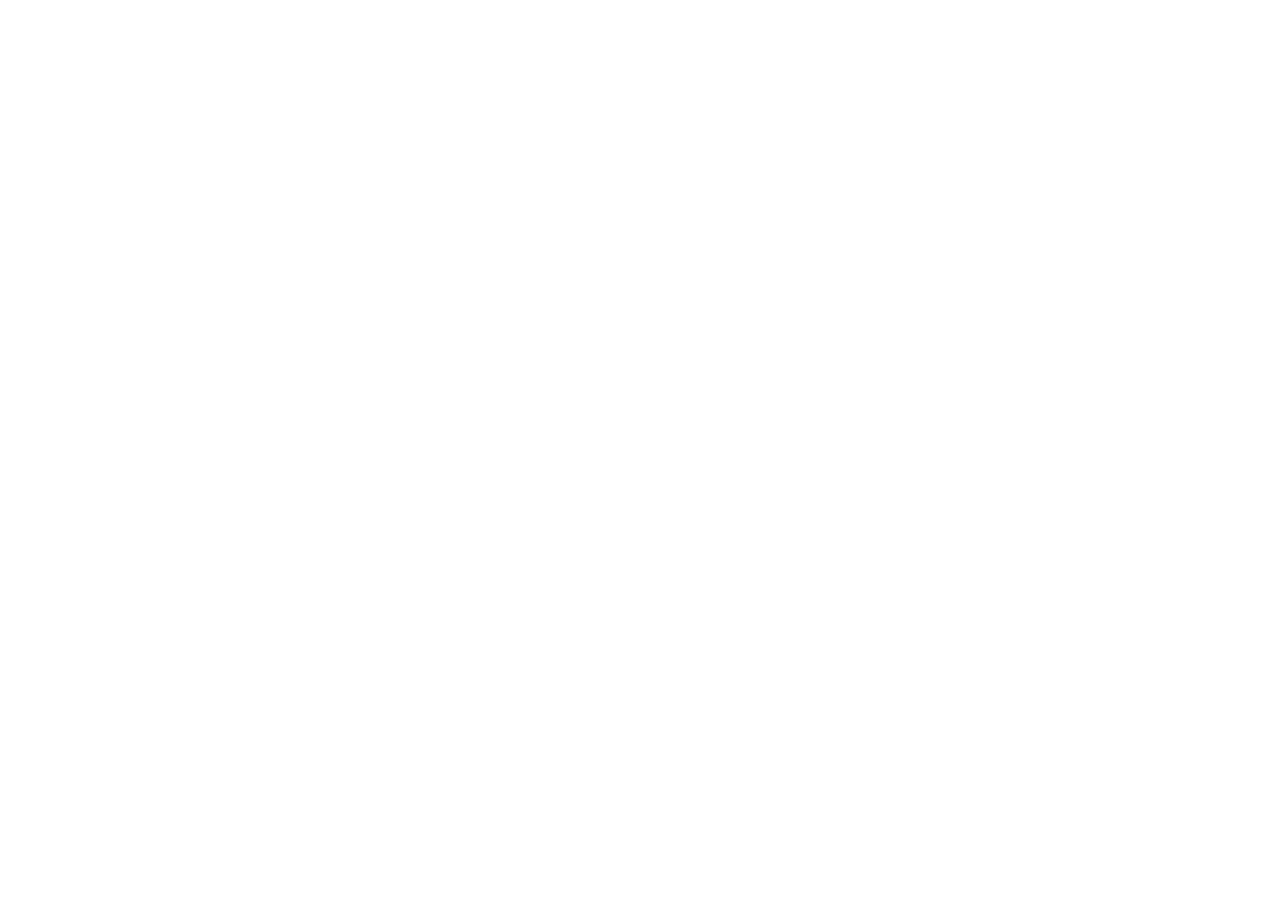
==== html/aboutme.html @ cae51468 "modified files, add index body, add css" ====
<!DOCTYPE html>
<html lang="en">
<head>
    <meta charset="UTF-8">
    <meta name="viewport" content="width=device-width, initial-scale=1.0">
    <link rel="stylesheet" href="style.css">
    <title>Document</title>
</head>
<body>
    
</body>
</html>
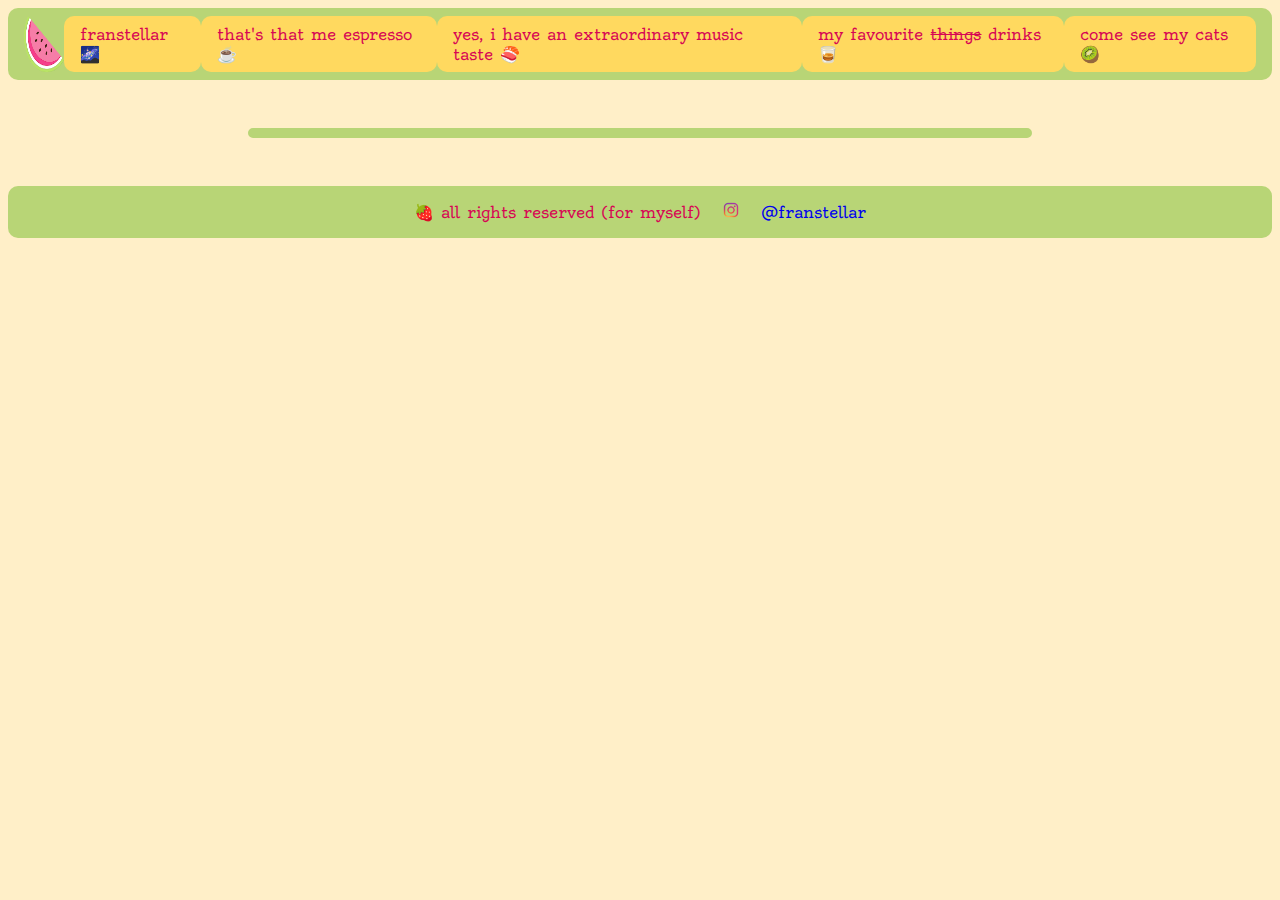
==== commit 67b89b1b: "add html content" ====
--- a/html/aboutme.html
+++ b/html/aboutme.html
@@ -3,10 +3,34 @@
 <head>
     <meta charset="UTF-8">
     <meta name="viewport" content="width=device-width, initial-scale=1.0">
-    <link rel="stylesheet" href="style.css">
-    <title>Document</title>
+    <link rel="stylesheet" href="../css/style.css">
+    <title>franstellar &#127817 - that's that me espresso &#9749</title>
 </head>
-<body>
-    
+
+<body class="body">
+    <header class="header">
+        <nav class="header_nav">
+                <img src="../assets/images/watermelon.png" width="40" alt="watermelon" title="just cute">
+                <a href="index.html">franstellar &#127756</a>
+                <a href="aboutme.html">that's that me espresso &#9749</a>
+                <a href="musictaste.html">yes, i have an extraordinary music taste &#127843</a>
+                <a href="favdrinks.html">my favourite <s>things</s> drinks &#129347</a>
+                <a href="comeseemycats.html">come see my cats &#129373</a>
+        </nav>
+    </header>
+<main>   
+</main>
+<footer class="footer">
+    <div class="footer-text">
+        <p>&#127827 all rights reserved (for myself)</p>
+    </div>
+    <div class="footer-img">
+        <img src="../assets/images/instagramlogo.png" width="20" height="20">
+    </div> 
+    <div class="footer-link">
+        <a href="https://www.instagram.com/franstellar/">@franstellar</a>
+    </div>
+</footer>
+
 </body>
 </html>--- a/css/style.css
+++ b/css/style.css
@@ -0,0 +1,174 @@
+@import url('https://fonts.googleapis.com/css2?family=Delius&family=Oldenburg&family=Playwrite+GB+S:ital,wght@0,100..400;1,100..400&display=swap');
+/*
+font-family: "Delius", cursive;
+font-weight: 400;
+font-style: normal;
+
+font-family: "Oldenburg", serif;
+font-weight: 400;
+font-style: normal;
+
+font-family: "Playwrite GB S", cursive;
+font-optical-sizing: auto;
+font-weight: <weight>;
+font-style: normal;
+
+*/
+
+:root {
+    --backgroundcolor: #FFEFC8;
+    --textcolor: #D70654;
+    --primarycolor: #FFD95F;
+    --secondarycolor: #B8D576 ;
+    --terciarycolor: #F72C5B;
+    --contrastcolor:#FF748B;
+    --activelinkcolor: #E4F1AC;
+
+    --primaryfont:
+    --secondaryfont: 
+    --terciaryfont:
+}
+
+.body {
+    background-color: var(--backgroundcolor);
+}
+
+.header {
+    background-color: var(--secondarycolor);
+    border-radius: 10px;
+}
+
+.header_nav > a {
+    color: var(--textcolor);
+    background-color: var(--primarycolor);
+    border-radius: 10px;
+    text-decoration: none;
+    padding: 0.5em 1em;
+}
+
+a:hover {
+    background-color: var(--contrastcolor);
+}
+
+a:active {
+    background-color: var(--activelinkcolor);
+}
+
+.header_nav {
+    padding: 0.5em;
+    margin: 0.5em;
+    font-family: "Oldenburg", serif;
+    color: var(--textcolor);
+    font-weight: 250px;
+    font-style: normal;
+    text-decoration: none;
+    display: flex;
+    flex-direction: row;
+    justify-content: space-evenly;
+}
+
+main {
+    margin: 3em 15em 3em 15em;
+    background-color: var(--secondarycolor);
+    border: 5px solid;
+    border-radius: 10px;
+    border-color: var(--secondarycolor);
+    display: flex;
+    flex-direction: column;
+    justify-content: center;
+    align-items: center;
+}
+
+.section {
+    padding: 0.5em;
+    margin: 0.5em;
+    font-family: "Delius", cursive;
+    font-weight: 200px;
+    font-style: normal;
+}
+
+.section-h1 {
+    padding: 0.5em;
+    margin: 0.5em;
+    background-color: var(--activelinkcolor);
+    border-radius: 10px;
+    font-family: "Playwrite GB S", cursive;
+    color: var(--textcolor);
+    font-size: 2.5em;
+    font-optical-sizing: auto;
+    font-weight: 300px;
+    font-style: normal;
+    display: flex;
+    flex-direction: row;
+    justify-content: center;
+}
+
+.section-h2 {
+    padding: 0.5em;
+    margin: 0.5em;
+    background-color: var(--activelinkcolor);
+    border-radius: 10px;
+    font-family: "Oldenburg", serif;
+    color: var(--textcolor);
+    font-optical-sizing: auto;
+    font-weight: 150px;
+    font-style: normal;
+    display: flex;
+    flex-direction: row;
+    justify-content: center;
+}
+
+.section-p {
+    margin: 1.5em;
+    padding: 1.5em;
+    font-size: 1.15em;
+    display: flex;
+    flex-direction: row;
+    justify-content: center;
+}
+
+.img-me {
+    padding: 2em;
+    margin: 2em;
+    background-color: var(--contrastcolor);
+    border: 2px solid;
+    border-color: var(--terciarycolor);
+    border-radius: 10px;
+    display: flex;
+    flex-direction: row;
+    justify-content: center;
+    align-content: center;
+}
+
+.img.dino {
+    position: absolute;
+    top: 200px;
+    left: 50px;
+}
+
+footer {
+    font-family: "Oldenburg", serif;
+    font-weight: 300px;
+    font-style: normal;
+    color: var(--textcolor);
+    background-color: var(--secondarycolor);
+    border-radius: 10px;
+    text-decoration: none;
+    display: flex;
+    flex-direction: row;
+    justify-content: center;
+    align-content: space-between;
+    align-items: center;
+    gap: 20px;
+}
+
+.footer-link > a {
+    text-decoration: none;
+}
+
+.footer-link > a:hover {
+    padding: 0.2em;
+    background-color: var(--contrastcolor);
+    border-radius: 10px;
+}
+
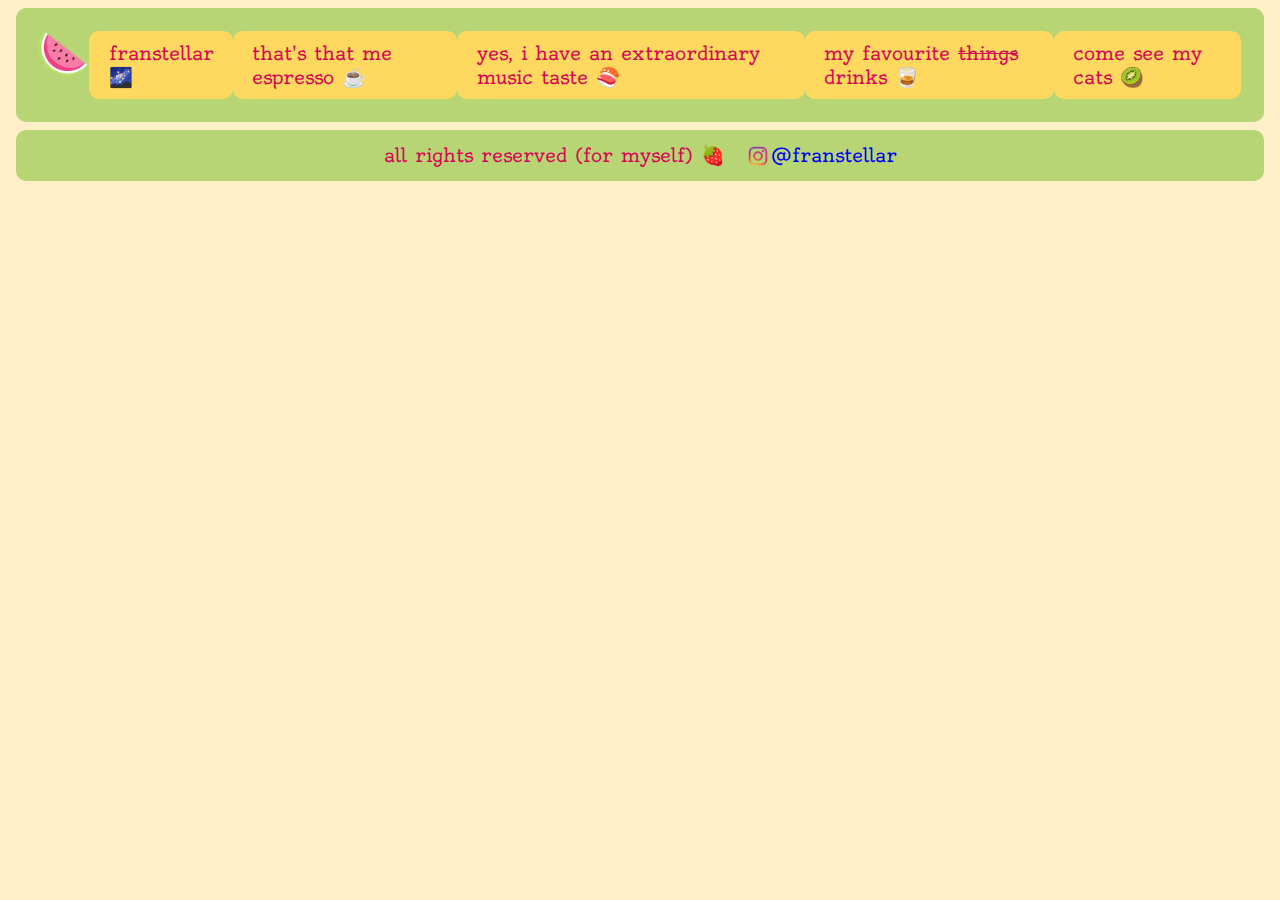
==== commit 78b30195: "modified html css boostrap" ====
--- a/html/aboutme.html
+++ b/html/aboutme.html
@@ -1,5 +1,6 @@
 <!DOCTYPE html>
 <html lang="en">
+
 <head>
     <meta charset="UTF-8">
     <meta name="viewport" content="width=device-width, initial-scale=1.0">
@@ -10,27 +11,31 @@
 <body class="body">
     <header class="header">
         <nav class="header_nav">
-                <img src="../assets/images/watermelon.png" width="40" alt="watermelon" title="just cute">
-                <a href="index.html">franstellar &#127756</a>
-                <a href="aboutme.html">that's that me espresso &#9749</a>
-                <a href="musictaste.html">yes, i have an extraordinary music taste &#127843</a>
-                <a href="favdrinks.html">my favourite <s>things</s> drinks &#129347</a>
-                <a href="comeseemycats.html">come see my cats &#129373</a>
+            <img src="../assets/images/watermelon.png" width="50" height="45 alt=" watermelon" title="just cute">
+            <a href="index.html">franstellar &#127756</a>
+            <a href="aboutme.html">that's that me espresso &#9749</a>
+            <a href="musictaste.html">yes, i have an extraordinary music taste &#127843</a>
+            <a href="favdrinks.html">my favourite <s>things</s> drinks &#129347</a>
+            <a href="comeseemycats.html">come see my cats &#129373</a>
         </nav>
     </header>
-<main>   
-</main>
-<footer class="footer">
-    <div class="footer-text">
-        <p>&#127827 all rights reserved (for myself)</p>
-    </div>
-    <div class="footer-img">
-        <img src="../assets/images/instagramlogo.png" width="20" height="20">
-    </div> 
-    <div class="footer-link">
-        <a href="https://www.instagram.com/franstellar/">@franstellar</a>
-    </div>
-</footer>
+    <main>
+    </main>
+    <footer class="footer">
+        <div class="footer-text">
+            <p style="margin-top: 0; margin-bottom: 0; font-size: 1.2rem">all rights reserved (for myself) &#127827</p>
+        </div>
+        <section class="footer-section">
+            <div class="footer-section-img">
+                <img src="../assets/images/instagramlogo.png" width="26">
+            </div>
+            <div class="footer-section-link">
+                <a href="https://www.instagram.com/franstellar/">@franstellar</a>
+            </div>
+        </section>
+    </footer>
+    </footer>
 
 </body>
+
 </html>--- a/css/style.css
+++ b/css/style.css
@@ -19,14 +19,14 @@
     --backgroundcolor: #FFEFC8;
     --textcolor: #D70654;
     --primarycolor: #FFD95F;
-    --secondarycolor: #B8D576 ;
+    --secondarycolor: #B8D576;
     --terciarycolor: #F72C5B;
-    --contrastcolor:#FF748B;
+    --contrastcolor: #FF748B;
     --activelinkcolor: #E4F1AC;
 
-    --primaryfont:
-    --secondaryfont: 
-    --terciaryfont:
+    --primaryfont: "Playwrite GB S", cursive;
+    --secondaryfont: "Delius", cursive;
+    --terciaryfont: "Oldenburg", serif;
 }
 
 .body {
@@ -36,9 +36,11 @@
 .header {
     background-color: var(--secondarycolor);
     border-radius: 10px;
+    margin: 0.5em;
+    padding: 0.5em;
 }
 
-.header_nav > a {
+.header_nav>a {
     color: var(--textcolor);
     background-color: var(--primarycolor);
     border-radius: 10px;
@@ -55,11 +57,12 @@
 }
 
 .header_nav {
-    padding: 0.5em;
+    padding: 0.3em;
     margin: 0.5em;
-    font-family: "Oldenburg", serif;
+    font-family: var(--terciaryfont);
     color: var(--textcolor);
     font-weight: 250px;
+    font-size: 1.2em;
     font-style: normal;
     text-decoration: none;
     display: flex;
@@ -67,12 +70,9 @@
     justify-content: space-evenly;
 }
 
-main {
-    margin: 3em 15em 3em 15em;
+.main {
+    margin: 4rem 12rem 4rem 12rem;
     background-color: var(--secondarycolor);
-    border: 5px solid;
-    border-radius: 10px;
-    border-color: var(--secondarycolor);
     display: flex;
     flex-direction: column;
     justify-content: center;
@@ -82,17 +82,19 @@
 .section {
     padding: 0.5em;
     margin: 0.5em;
-    font-family: "Delius", cursive;
-    font-weight: 200px;
-    font-style: normal;
+}
+
+.section-text {
+    padding: 0.5em;
+    margin: 0.5em;
 }
 
 .section-h1 {
-    padding: 0.5em;
-    margin: 0.5em;
+    padding: 0.3em;
+    margin: 0;
     background-color: var(--activelinkcolor);
-    border-radius: 10px;
-    font-family: "Playwrite GB S", cursive;
+    border-radius: 10px 10px 0px 0px;
+    font-family: var(--terciaryfont);
     color: var(--textcolor);
     font-size: 2.5em;
     font-optical-sizing: auto;
@@ -105,10 +107,10 @@
 
 .section-h2 {
     padding: 0.5em;
-    margin: 0.5em;
+    margin: 0;
     background-color: var(--activelinkcolor);
-    border-radius: 10px;
-    font-family: "Oldenburg", serif;
+    border-radius: 0px 0px 10px 10px;
+    font-family: var(--terciaryfont);
     color: var(--textcolor);
     font-optical-sizing: auto;
     font-weight: 150px;
@@ -119,25 +121,25 @@
 }
 
 .section-p {
-    margin: 1.5em;
-    padding: 1.5em;
+    margin: 0.8em;
+    padding: 0.5em;
+    font-family: var(--terciaryfont);
     font-size: 1.15em;
+    background-color: var(--activelinkcolor);
+    border-radius: 10px;
     display: flex;
     flex-direction: row;
     justify-content: center;
 }
 
 .img-me {
-    padding: 2em;
-    margin: 2em;
+    padding: 1.3em;
+    margin: 1.3em;
     background-color: var(--contrastcolor);
-    border: 2px solid;
-    border-color: var(--terciarycolor);
     border-radius: 10px;
     display: flex;
     flex-direction: row;
     justify-content: center;
-    align-content: center;
 }
 
 .img.dino {
@@ -146,29 +148,43 @@
     left: 50px;
 }
 
-footer {
-    font-family: "Oldenburg", serif;
+.footer {
+    font-family: var(--terciaryfont);
     font-weight: 300px;
     font-style: normal;
     color: var(--textcolor);
+    margin: 0.5rem;
+    padding: 0.8rem;
     background-color: var(--secondarycolor);
     border-radius: 10px;
     text-decoration: none;
     display: flex;
     flex-direction: row;
     justify-content: center;
-    align-content: space-between;
-    align-items: center;
     gap: 20px;
 }
 
-.footer-link > a {
+.footer-section {
+    display: flex;
+    flex-direction: row;
+    justify-content: flex-start;
+    align-content: flex-start;
+}
+
+.footer-section-img {
+    display: flex;
+    flex-direction: row;
+    justify-content: flex-start;
+    align-content: flex-start;
+}
+
+.footer-section-link>a {
+    font-size: 1.2rem;
     text-decoration: none;
 }
 
-.footer-link > a:hover {
+.footer-section-link>a:hover {
     padding: 0.2em;
     background-color: var(--contrastcolor);
     border-radius: 10px;
-}
-
+}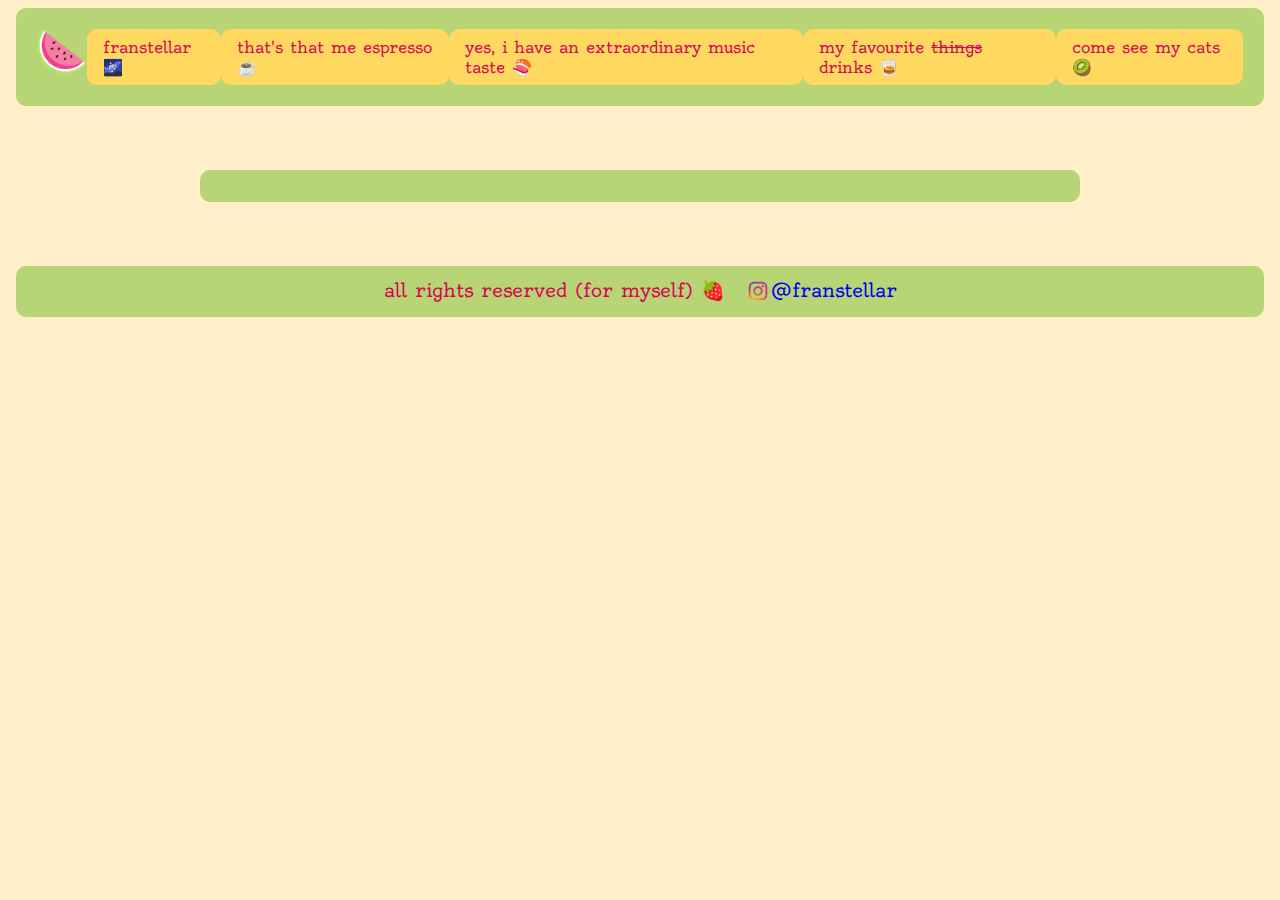
==== commit bc1aa8ad: "add content html css" ====
--- a/html/aboutme.html
+++ b/html/aboutme.html
@@ -5,7 +5,8 @@
     <meta charset="UTF-8">
     <meta name="viewport" content="width=device-width, initial-scale=1.0">
     <link rel="stylesheet" href="../css/style.css">
-    <title>franstellar &#127817 - that's that me espresso &#9749</title>
+    <link rel="shortcut icon" href="../assets/images/watermelon.png" type="image/x-icon">
+    <title>franstellar - that's that me espresso &#9749</title>
 </head>
 
 <body class="body">
@@ -19,7 +20,10 @@
             <a href="comeseemycats.html">come see my cats &#129373</a>
         </nav>
     </header>
-    <main>
+    <main class="main">
+        <section class="section">
+
+        </section>
     </main>
     <footer class="footer">
         <div class="footer-text">
--- a/css/style.css
+++ b/css/style.css
@@ -36,8 +36,8 @@
 .header {
     background-color: var(--secondarycolor);
     border-radius: 10px;
-    margin: 0.5em;
-    padding: 0.5em;
+    margin: 0.5rem;
+    padding: 0.5rem;
 }
 
 .header_nav>a {
@@ -46,6 +46,11 @@
     border-radius: 10px;
     text-decoration: none;
     padding: 0.5em 1em;
+    align-content: center;
+}
+
+a {
+    text-decoration: none;
 }
 
 a:hover {
@@ -57,22 +62,24 @@
 }
 
 .header_nav {
-    padding: 0.3em;
-    margin: 0.5em;
+    padding: 0.3rem;
+    margin: 0.5rem;
     font-family: var(--terciaryfont);
     color: var(--textcolor);
     font-weight: 250px;
-    font-size: 1.2em;
+    font-size: 1rem;
     font-style: normal;
     text-decoration: none;
     display: flex;
     flex-direction: row;
     justify-content: space-evenly;
+    align-content: center;
 }
 
 .main {
     margin: 4rem 12rem 4rem 12rem;
     background-color: var(--secondarycolor);
+    border-radius: 10px;
     display: flex;
     flex-direction: column;
     justify-content: center;
@@ -187,4 +194,62 @@
     padding: 0.2em;
     background-color: var(--contrastcolor);
     border-radius: 10px;
+}
+
+.section-h1-musictaste {
+    padding: 0.5rem;
+    margin: 0.5rem;
+    background-color: var(--activelinkcolor);
+    border-radius: 10px;
+    font-family: var(--terciaryfont);
+    color: var(--textcolor);
+    font-size: 1rem;
+    font-optical-sizing: auto;
+    font-style: normal;
+    display: flex;
+    flex-direction: row;
+    justify-content: center;
+}
+
+.section-img-link-spotify {
+    margin: 1rem;
+    padding: 1rem;
+    background-color: var(--activelinkcolor);
+    border-radius: 10px;
+    display: flex;
+    flex-direction: row;
+    justify-content: center;
+    align-content: center;
+    gap: 20px;
+}
+
+.section-link-spotify {
+    padding: 0.2rem 2.2rem 0.2rem 2.2rem;
+    background-color: var(--primarycolor);
+    border-radius: 10px;
+    font-family: 'Trebuchet MS', 'Lucida Sans Unicode', 'Lucida Grande', 'Lucida Sans', Arial, sans-serif;
+    font-size: 1.5rem;
+    display: flex;
+    flex-direction: column;
+    justify-content: center;
+    align-content: center;
+}
+
+.section-link-spotify:hover {
+    background-color: var(--contrastcolor);
+}
+
+.section-link-spotify:active {
+    background-color: var(--activelinkcolor);
+}
+
+.main-musictaste {
+    background-color: var(--backgroundcolor);
+    margin: 4rem 12rem 29.85rem 12rem;
+    background-color: var(--secondarycolor);
+    border-radius: 10px;
+    display: flex;
+    flex-direction: column;
+    justify-content: center;
+    align-items: center;
 }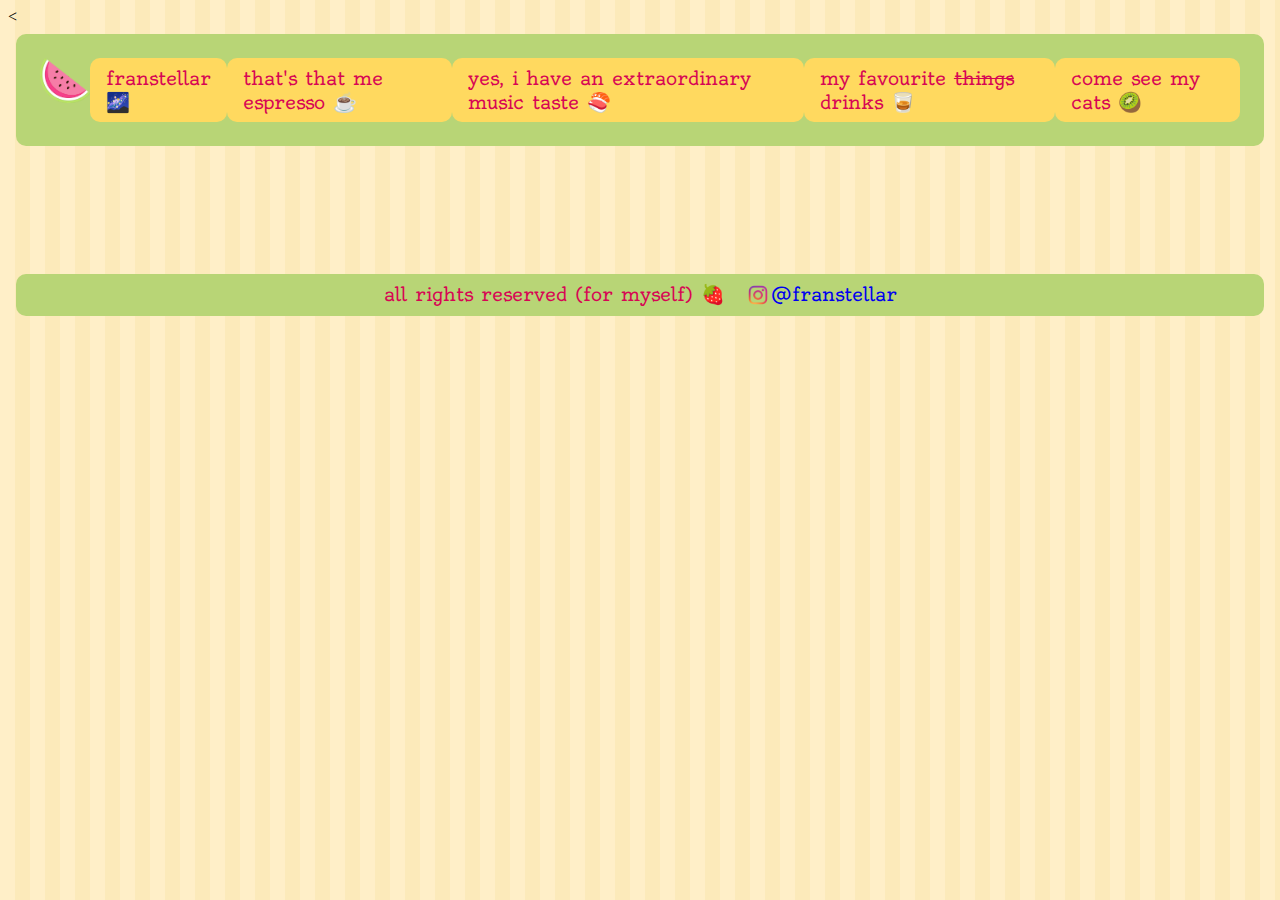
==== commit 8de9092e: "checkpoint" ====
--- a/html/aboutme.html
+++ b/html/aboutme.html
@@ -9,10 +9,10 @@
     <title>franstellar - that's that me espresso &#9749</title>
 </head>
 
-<body class="body">
-    <header class="header">
+<<body>
+    <header>
         <nav class="header_nav">
-            <img src="../assets/images/watermelon.png" width="50" height="45 alt=" watermelon" title="just cute">
+            <img src="../assets/images/watermelon.png" width="50" height="45" alt="watermelon" title="cute">
             <a href="index.html">franstellar &#127756</a>
             <a href="aboutme.html">that's that me espresso &#9749</a>
             <a href="musictaste.html">yes, i have an extraordinary music taste &#127843</a>
@@ -20,26 +20,24 @@
             <a href="comeseemycats.html">come see my cats &#129373</a>
         </nav>
     </header>
-    <main class="main">
+
+    <main>
         <section class="section">
 
         </section>
     </main>
-    <footer class="footer">
-        <div class="footer-text">
-            <p style="margin-top: 0; margin-bottom: 0; font-size: 1.2rem">all rights reserved (for myself) &#127827</p>
-        </div>
+    <footer>
+        <p class="footer-text">all rights reserved (for myself) &#127827</p>
         <section class="footer-section">
-            <div class="footer-section-img">
-                <img src="../assets/images/instagramlogo.png" width="26">
-            </div>
+            <img src="../assets/images/instagramlogo.png" width="26">
             <div class="footer-section-link">
                 <a href="https://www.instagram.com/franstellar/">@franstellar</a>
             </div>
         </section>
     </footer>
     </footer>
+    </footer>
 
-</body>
+    </body>
 
 </html>--- a/css/style.css
+++ b/css/style.css
@@ -17,6 +17,7 @@
 
 :root {
     --backgroundcolor: #FFEFC8;
+    --backgroundcolor2: #fceaba;
     --textcolor: #D70654;
     --primarycolor: #FFD95F;
     --secondarycolor: #B8D576;
@@ -29,23 +30,37 @@
     --terciaryfont: "Oldenburg", serif;
 }
 
-.body {
-    background-color: var(--backgroundcolor);
-}
-
-.header {
+body {
+    background: repeating-linear-gradient(90deg, var(--backgroundcolor), var(--backgroundcolor) 15px, var(--backgroundcolor2) 15px, var(--backgroundcolor2) 30px);
+}
+
+header {
     background-color: var(--secondarycolor);
     border-radius: 10px;
     margin: 0.5rem;
     padding: 0.5rem;
 }
 
+.header_nav {
+    padding: 0.5rem;
+    margin: 0.5rem;
+    font-family: var(--terciaryfont);
+    color: var(--textcolor);
+    font-size: 1.2rem;
+    font-style: normal;
+    text-decoration: none;
+    display: flex;
+    flex-direction: row;
+    justify-content: space-evenly;
+    align-content: center;
+}
+
 .header_nav>a {
     color: var(--textcolor);
     background-color: var(--primarycolor);
     border-radius: 10px;
     text-decoration: none;
-    padding: 0.5em 1em;
+    padding: 0.5rem 1rem;
     align-content: center;
 }
 
@@ -61,22 +76,7 @@
     background-color: var(--activelinkcolor);
 }
 
-.header_nav {
-    padding: 0.3rem;
-    margin: 0.5rem;
-    font-family: var(--terciaryfont);
-    color: var(--textcolor);
-    font-weight: 250px;
-    font-size: 1rem;
-    font-style: normal;
-    text-decoration: none;
-    display: flex;
-    flex-direction: row;
-    justify-content: space-evenly;
-    align-content: center;
-}
-
-.main {
+main {
     margin: 4rem 12rem 4rem 12rem;
     background-color: var(--secondarycolor);
     border-radius: 10px;
@@ -86,24 +86,19 @@
     align-items: center;
 }
 
-.section {
-    padding: 0.5em;
-    margin: 0.5em;
-}
-
-.section-text {
-    padding: 0.5em;
-    margin: 0.5em;
-}
-
-.section-h1 {
-    padding: 0.3em;
+section {
+    padding: 0;
     margin: 0;
-    background-color: var(--activelinkcolor);
+}
+
+.section_h1 {
+    background-color: var(--activelinkcolor);
+    color: var(--textcolor);
+    font-family: var(--terciaryfont);
+    font-size: 2.5em;
+    margin: 1.3rem 0 0 0;
+    padding: 0.5rem;
     border-radius: 10px 10px 0px 0px;
-    font-family: var(--terciaryfont);
-    color: var(--textcolor);
-    font-size: 2.5em;
     font-optical-sizing: auto;
     font-weight: 300px;
     font-style: normal;
@@ -112,9 +107,9 @@
     justify-content: center;
 }
 
-.section-h2 {
+.section_h2 {
+    margin: 0;
     padding: 0.5em;
-    margin: 0;
     background-color: var(--activelinkcolor);
     border-radius: 0px 0px 10px 10px;
     font-family: var(--terciaryfont);
@@ -127,7 +122,7 @@
     justify-content: center;
 }
 
-.section-p {
+.section_p {
     margin: 0.8em;
     padding: 0.5em;
     font-family: var(--terciaryfont);
@@ -139,32 +134,27 @@
     justify-content: center;
 }
 
-.img-me {
+.section_img {
     padding: 1.3em;
     margin: 1.3em;
     background-color: var(--contrastcolor);
-    border-radius: 10px;
-    display: flex;
-    flex-direction: row;
-    justify-content: center;
-}
-
-.img.dino {
-    position: absolute;
-    top: 200px;
-    left: 50px;
-}
-
-.footer {
+    border: 5px solid;
+    border-color: var(--primarycolor);
+    border-radius: 10px;
+    display: flex;
+    flex-direction: row;
+    justify-content: center;
+}
+
+footer {
     font-family: var(--terciaryfont);
     font-weight: 300px;
     font-style: normal;
     color: var(--textcolor);
     margin: 0.5rem;
-    padding: 0.8rem;
-    background-color: var(--secondarycolor);
-    border-radius: 10px;
-    text-decoration: none;
+    padding: 0.5rem;
+    background-color: var(--secondarycolor);
+    border-radius: 10px;
     display: flex;
     flex-direction: row;
     justify-content: center;
@@ -178,11 +168,10 @@
     align-content: flex-start;
 }
 
-.footer-section-img {
-    display: flex;
-    flex-direction: row;
-    justify-content: flex-start;
-    align-content: flex-start;
+.footer-text {
+    margin-top: 0;
+    margin-bottom: 0;
+    font-size: 1.2rem;
 }
 
 .footer-section-link>a {
@@ -196,23 +185,37 @@
     border-radius: 10px;
 }
 
-.section-h1-musictaste {
-    padding: 0.5rem;
-    margin: 0.5rem;
-    background-color: var(--activelinkcolor);
-    border-radius: 10px;
-    font-family: var(--terciaryfont);
-    color: var(--textcolor);
-    font-size: 1rem;
-    font-optical-sizing: auto;
-    font-style: normal;
+#main {
+    background-color: var(--backgroundcolor);
+    margin: 4rem 12rem 9.8rem 12rem;
+    background-color: var(--secondarycolor);
+    border-radius: 10px;
+    display: flex;
+    flex-direction: column;
+    justify-content: center;
+    align-items: center;
+}
+
+#section {
+    padding: 1.3rem;
+}
+
+#section_h1 {
+    background-color: var(--activelinkcolor);
+    color: var(--textcolor);
+    font-family: var(--terciaryfont);
+    font-style: normal;
+    font-size: 1.8rem;
+    margin: 0 1.3rem 1.3rem 1.3rem;
+    padding: 1rem;
+    border-radius: 10px;
     display: flex;
     flex-direction: row;
     justify-content: center;
 }
 
 .section-img-link-spotify {
-    margin: 1rem;
+    margin: 0 0 1.3rem 0;
     padding: 1rem;
     background-color: var(--activelinkcolor);
     border-radius: 10px;
@@ -227,7 +230,7 @@
     padding: 0.2rem 2.2rem 0.2rem 2.2rem;
     background-color: var(--primarycolor);
     border-radius: 10px;
-    font-family: 'Trebuchet MS', 'Lucida Sans Unicode', 'Lucida Grande', 'Lucida Sans', Arial, sans-serif;
+    font-family: var(--terciaryfont);
     font-size: 1.5rem;
     display: flex;
     flex-direction: column;
@@ -241,15 +244,4 @@
 
 .section-link-spotify:active {
     background-color: var(--activelinkcolor);
-}
-
-.main-musictaste {
-    background-color: var(--backgroundcolor);
-    margin: 4rem 12rem 29.85rem 12rem;
-    background-color: var(--secondarycolor);
-    border-radius: 10px;
-    display: flex;
-    flex-direction: column;
-    justify-content: center;
-    align-items: center;
 }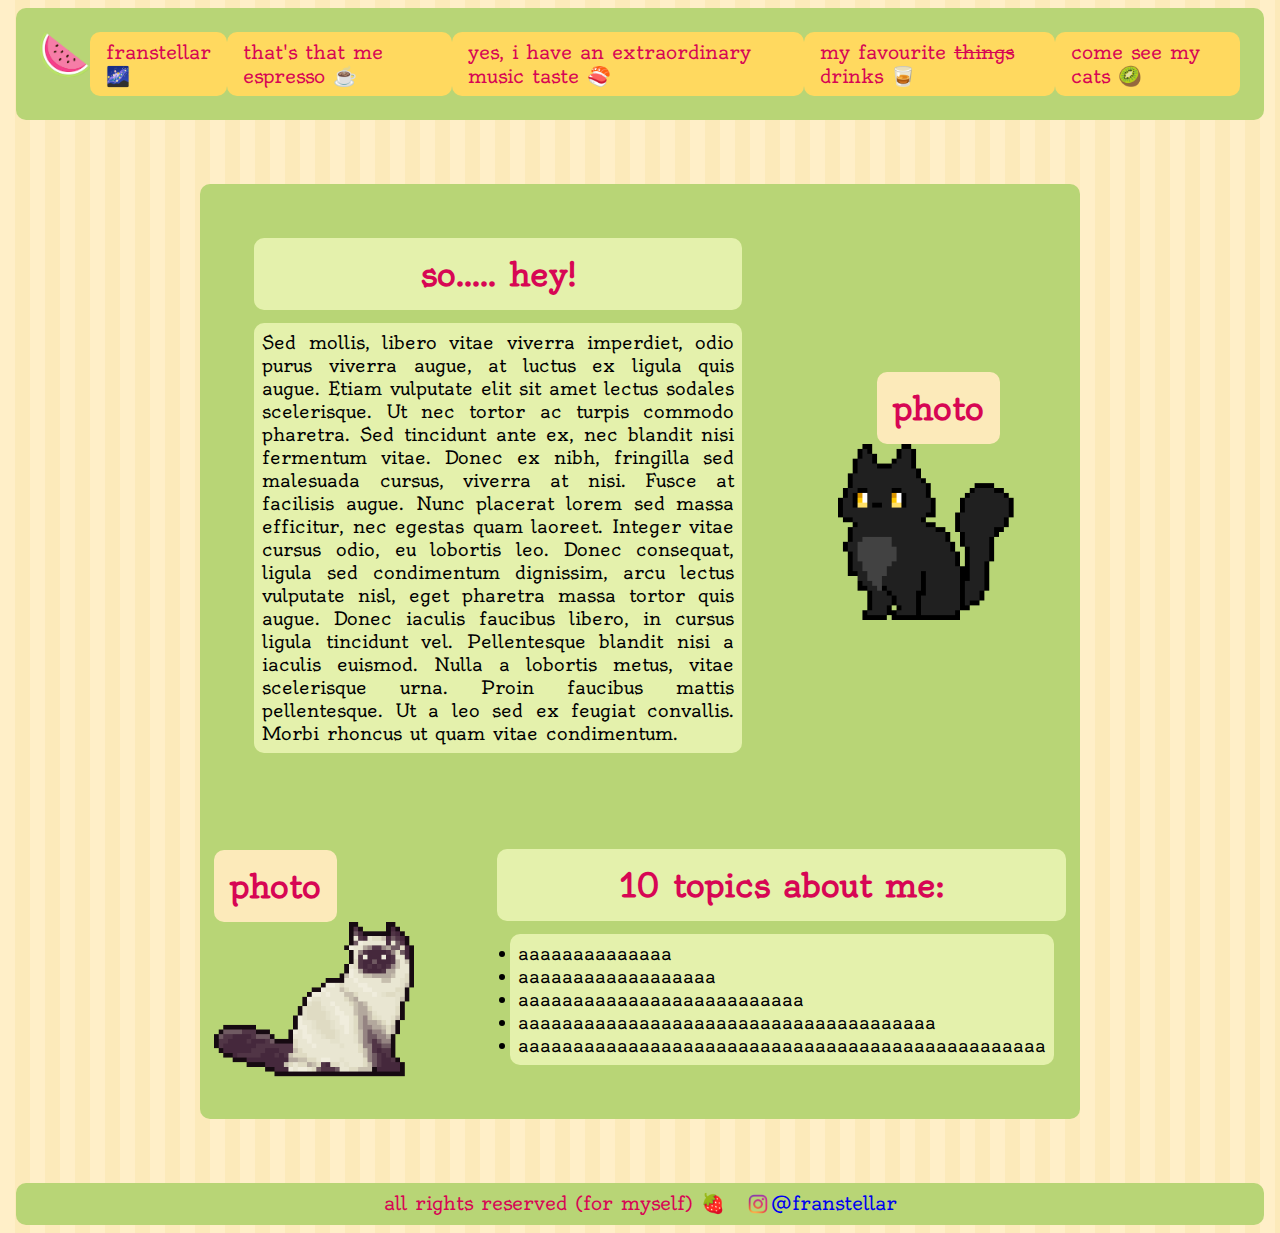
==== commit 62bf6a2a: "add content" ====
--- a/html/aboutme.html
+++ b/html/aboutme.html
@@ -9,7 +9,7 @@
     <title>franstellar - that's that me espresso &#9749</title>
 </head>
 
-<<body>
+<body>
     <header>
         <nav class="header_nav">
             <img src="../assets/images/watermelon.png" width="50" height="45" alt="watermelon" title="cute">
@@ -21,9 +21,42 @@
         </nav>
     </header>
 
-    <main>
-        <section class="section">
-
+    <main class="main_2">
+        <section class="section_2">
+            <article>
+                <h1 class="section_2_h1">so..... hey!</h1>
+                <p class="section_2_p">Sed mollis, libero vitae viverra imperdiet, odio purus viverra augue, at luctus
+                    ex
+                    ligula quis augue.
+                    Etiam vulputate elit sit amet lectus sodales scelerisque. Ut nec tortor ac turpis commodo pharetra.
+                    Sed tincidunt ante ex, nec blandit nisi fermentum vitae. Donec ex nibh, fringilla sed malesuada
+                    cursus, viverra at nisi. Fusce at facilisis augue. Nunc placerat lorem sed massa efficitur, nec
+                    egestas quam laoreet. Integer vitae cursus odio, eu lobortis leo. Donec consequat, ligula sed
+                    condimentum dignissim, arcu lectus vulputate nisl, eget pharetra massa tortor quis augue. Donec
+                    iaculis faucibus libero, in cursus ligula tincidunt vel. Pellentesque blandit nisi a iaculis
+                    euismod. Nulla a lobortis metus, vitae scelerisque urna. Proin faucibus mattis pellentesque. Ut a
+                    leo sed ex feugiat convallis. Morbi rhoncus ut quam vitae condimentum.</p>
+            </article>
+            <aside class="aside_2">
+                <h2 class="aside_2_h2">photo</h2>
+                <img src="../assets/gifs/blackcat.gif" width="200">
+            </aside>
+        </section>
+        <section class="section_3">
+            <aside class="aside_3">
+                <h2 class="aside_3_h2">photo</h2>
+                <img src="../assets/gifs/cat.gif" width="200">
+            </aside>
+            <article>
+                <h1 class="section_3_h1">10 topics about me:</h1>
+                <ul id="topics">
+                    <li>aaaaaaaaaaaaaa</li>
+                    <li>aaaaaaaaaaaaaaaaaa</li>
+                    <li>aaaaaaaaaaaaaaaaaaaaaaaaaa</li>
+                    <li>aaaaaaaaaaaaaaaaaaaaaaaaaaaaaaaaaaaaaa</li>
+                    <li>aaaaaaaaaaaaaaaaaaaaaaaaaaaaaaaaaaaaaaaaaaaaaaaa</li>
+                </ul>
+            </article>
         </section>
     </main>
     <footer>
@@ -38,6 +71,6 @@
     </footer>
     </footer>
 
-    </body>
+</body>
 
 </html>--- a/css/style.css
+++ b/css/style.css
@@ -185,6 +185,141 @@
     border-radius: 10px;
 }
 
+.main_2 {
+    display: flex;
+    flex-direction: column;
+    justify-content: center;
+    align-content: center;
+}
+
+article {
+    padding: 1.3rem;
+    margin: 1.3rem;
+}
+
+.section_2 {
+    display: flex;
+    flex-direction: row;
+    justify-content: flex-start;
+    align-content: flex-start;
+}
+
+.section_2_h1 {
+    margin: 0.8rem;
+    padding: 0.5em;
+    background-color: var(--activelinkcolor);
+    font-family: var(--terciaryfont);
+    color: var(--textcolor);
+    font-size: 2rem;
+    font-weight: 150px;
+    font-style: normal;
+    border-radius: 10px;
+    display: flex;
+    flex-direction: row;
+    justify-content: center;
+    align-items: center;
+}
+
+.section_2_p {
+    margin: 0.8rem;
+    padding: 0.5rem;
+    font-family: var(--terciaryfont);
+    font-size: 1.15em;
+    text-align: justify;
+    background-color: var(--activelinkcolor);
+    border-radius: 10px;
+    display: flex;
+    flex-direction: row;
+    justify-content: center;
+    align-items: center;
+}
+
+.aside_2 {
+    margin: 1.3em;
+    padding: 1.3em;
+    display: flex;
+    flex-direction: column;
+    justify-content: center;
+    align-content: flex-end;
+    align-items: center;
+}
+
+.aside_2_h2 {
+    margin: 0;
+    padding: 0.5em;
+    background-color: var(--backgroundcolor2);
+    font-family: var(--terciaryfont);
+    color: var(--textcolor);
+    font-size: 2rem;
+    font-weight: 400px;
+    font-style: normal;
+    border-radius: 10px;
+    display: flex;
+    flex-direction: row;
+    justify-content: center;
+}
+
+.section_3 {
+    display: flex;
+    flex-direction: row;
+    justify-content: flex-start;
+    align-items: center;
+}
+
+.section_3_h1 {
+    margin: 0;
+    padding: 0.5em;
+    background-color: var(--activelinkcolor);
+    font-family: var(--terciaryfont);
+    color: var(--textcolor);
+    font-size: 2rem;
+    font-weight: 400px;
+    font-style: normal;
+    border-radius: 10px;
+    display: flex;
+    flex-direction: row;
+    justify-content: center;
+    align-items: center;
+}
+
+#topics {
+    margin: 0.8rem;
+    padding: 0.5rem;
+    font-family: var(--terciaryfont);
+    font-size: 1.15rem;
+    background-color: var(--activelinkcolor);
+    border-radius: 10px;
+    display: flex;
+    flex-direction: column;
+    justify-content: center;
+    align-items: flex-start;
+}
+
+.aside_3 {
+    margin: 1.3em;
+    padding: 1.3em;
+    display: flex;
+    flex-direction: column;
+    justify-content: flex-start;
+    align-items: flex-start;
+}
+
+.aside_3_h2 {
+    margin: 0;
+    padding: 0.5em;
+    background-color: var(--backgroundcolor2);
+    font-family: var(--terciaryfont);
+    color: var(--textcolor);
+    font-size: 2rem;
+    font-weight: 400px;
+    font-style: normal;
+    border-radius: 10px;
+    display: flex;
+    flex-direction: row;
+    justify-content: center;
+    align-items: center;
+}
+
 #main {
     background-color: var(--backgroundcolor);
     margin: 4rem 12rem 9.8rem 12rem;
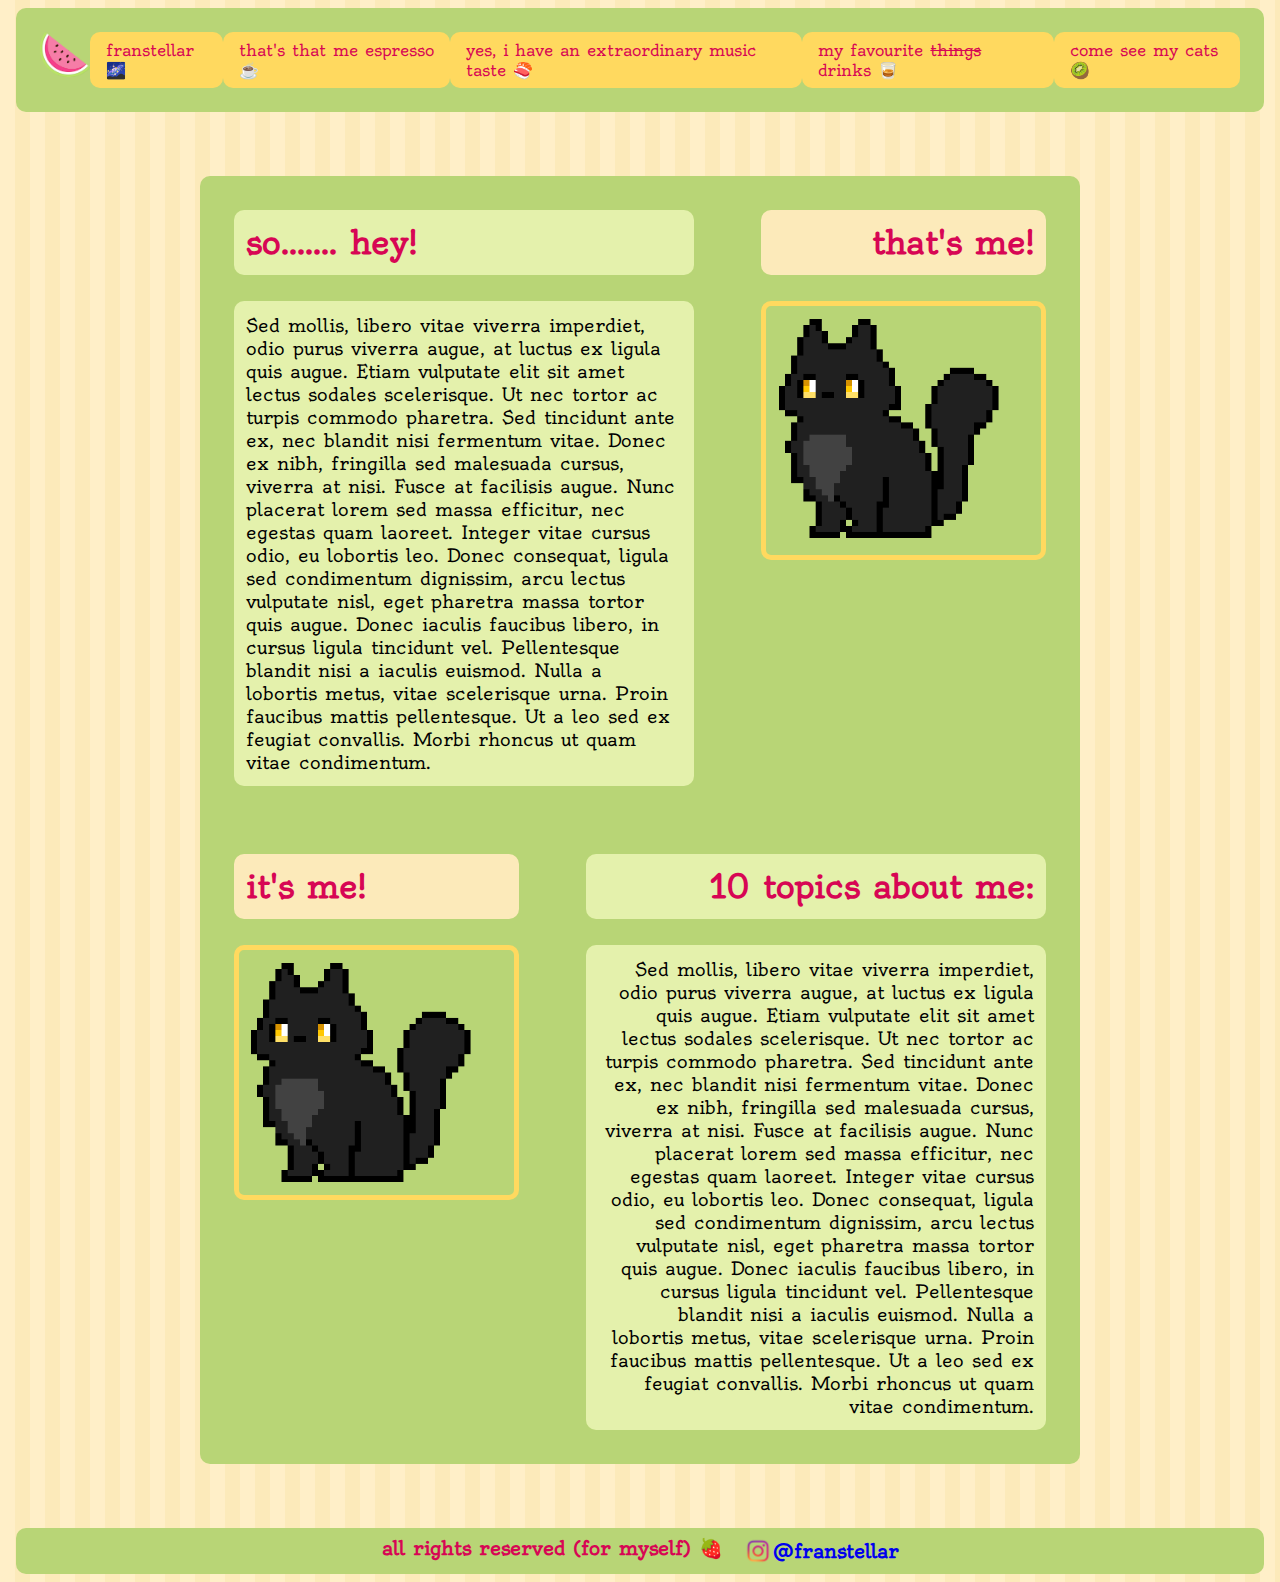
==== commit e94255f6: "checkpoint" ====
--- a/html/aboutme.html
+++ b/html/aboutme.html
@@ -23,11 +23,10 @@
 
     <main class="main_2">
         <section class="section_2">
-            <article>
-                <h1 class="section_2_h1">so..... hey!</h1>
+            <article class="article_2">
+                <h1 class="section_2_h1">so....... hey!</h1>
                 <p class="section_2_p">Sed mollis, libero vitae viverra imperdiet, odio purus viverra augue, at luctus
-                    ex
-                    ligula quis augue.
+                    ex ligula quis augue.
                     Etiam vulputate elit sit amet lectus sodales scelerisque. Ut nec tortor ac turpis commodo pharetra.
                     Sed tincidunt ante ex, nec blandit nisi fermentum vitae. Donec ex nibh, fringilla sed malesuada
                     cursus, viverra at nisi. Fusce at facilisis augue. Nunc placerat lorem sed massa efficitur, nec
@@ -38,31 +37,38 @@
                     leo sed ex feugiat convallis. Morbi rhoncus ut quam vitae condimentum.</p>
             </article>
             <aside class="aside_2">
-                <h2 class="aside_2_h2">photo</h2>
-                <img src="../assets/gifs/blackcat.gif" width="200">
+                <h2 class="aside_2_h2">that's me!</h2>
+                <div class="img_aside_2">
+                    <img src="../assets/gifs/blackcat.gif" width="250">
+                </div>
             </aside>
         </section>
         <section class="section_3">
+            <article class="article_3">
+                <h1 class="section_3_h1">10 topics about me:</h1>
+                <p class="section_3_p">Sed mollis, libero vitae viverra imperdiet, odio purus viverra augue, at luctus
+                    ex ligula quis augue.
+                    Etiam vulputate elit sit amet lectus sodales scelerisque. Ut nec tortor ac turpis commodo pharetra.
+                    Sed tincidunt ante ex, nec blandit nisi fermentum vitae. Donec ex nibh, fringilla sed malesuada
+                    cursus, viverra at nisi. Fusce at facilisis augue. Nunc placerat lorem sed massa efficitur, nec
+                    egestas quam laoreet. Integer vitae cursus odio, eu lobortis leo. Donec consequat, ligula sed
+                    condimentum dignissim, arcu lectus vulputate nisl, eget pharetra massa tortor quis augue. Donec
+                    iaculis faucibus libero, in cursus ligula tincidunt vel. Pellentesque blandit nisi a iaculis
+                    euismod. Nulla a lobortis metus, vitae scelerisque urna. Proin faucibus mattis pellentesque. Ut a
+                    leo sed ex feugiat convallis. Morbi rhoncus ut quam vitae condimentum.</p>
+            </article>
             <aside class="aside_3">
-                <h2 class="aside_3_h2">photo</h2>
-                <img src="../assets/gifs/cat.gif" width="200">
+                <h2 class="aside_3_h2">it's me!</h2>
+                <div class="img_aside_3">
+                    <img src="../assets/gifs/blackcat.gif" width="250">
+                </div>
             </aside>
-            <article>
-                <h1 class="section_3_h1">10 topics about me:</h1>
-                <ul id="topics">
-                    <li>aaaaaaaaaaaaaa</li>
-                    <li>aaaaaaaaaaaaaaaaaa</li>
-                    <li>aaaaaaaaaaaaaaaaaaaaaaaaaa</li>
-                    <li>aaaaaaaaaaaaaaaaaaaaaaaaaaaaaaaaaaaaaa</li>
-                    <li>aaaaaaaaaaaaaaaaaaaaaaaaaaaaaaaaaaaaaaaaaaaaaaaa</li>
-                </ul>
-            </article>
         </section>
     </main>
     <footer>
         <p class="footer-text">all rights reserved (for myself) &#127827</p>
         <section class="footer-section">
-            <img src="../assets/images/instagramlogo.png" width="26">
+            <img src="../assets/images/instagramlogo.png" width="30">
             <div class="footer-section-link">
                 <a href="https://www.instagram.com/franstellar/">@franstellar</a>
             </div>
--- a/css/style.css
+++ b/css/style.css
@@ -46,7 +46,7 @@
     margin: 0.5rem;
     font-family: var(--terciaryfont);
     color: var(--textcolor);
-    font-size: 1.2rem;
+    font-size: 1rem;
     font-style: normal;
     text-decoration: none;
     display: flex;
@@ -55,7 +55,7 @@
     align-content: center;
 }
 
-.header_nav>a {
+.header_nav > a {
     color: var(--textcolor);
     background-color: var(--primarycolor);
     border-radius: 10px;
@@ -100,7 +100,7 @@
     padding: 0.5rem;
     border-radius: 10px 10px 0px 0px;
     font-optical-sizing: auto;
-    font-weight: 300px;
+    font-weight: bold;
     font-style: normal;
     display: flex;
     flex-direction: row;
@@ -115,7 +115,7 @@
     font-family: var(--terciaryfont);
     color: var(--textcolor);
     font-optical-sizing: auto;
-    font-weight: 150px;
+    font-weight: bold;
     font-style: normal;
     display: flex;
     flex-direction: row;
@@ -123,10 +123,10 @@
 }
 
 .section_p {
-    margin: 0.8em;
-    padding: 0.5em;
-    font-family: var(--terciaryfont);
-    font-size: 1.15em;
+    margin: 0.8rem 0 o.8rem 0;
+    padding: 0.5rem;
+    font-family: var(--terciaryfont);
+    font-size: 1.15rem;
     background-color: var(--activelinkcolor);
     border-radius: 10px;
     display: flex;
@@ -135,8 +135,8 @@
 }
 
 .section_img {
-    padding: 1.3em;
-    margin: 1.3em;
+    padding: 1.3rem;
+    margin: 1.3rem 0 1.3rem 0;
     background-color: var(--contrastcolor);
     border: 5px solid;
     border-color: var(--primarycolor);
@@ -148,8 +148,7 @@
 
 footer {
     font-family: var(--terciaryfont);
-    font-weight: 300px;
-    font-style: normal;
+    font-weight: bold;
     color: var(--textcolor);
     margin: 0.5rem;
     padding: 0.5rem;
@@ -164,8 +163,8 @@
 .footer-section {
     display: flex;
     flex-direction: row;
-    justify-content: flex-start;
-    align-content: flex-start;
+    justify-content: center;
+    align-items: center;
 }
 
 .footer-text {
@@ -188,136 +187,133 @@
 .main_2 {
     display: flex;
     flex-direction: column;
-    justify-content: center;
-    align-content: center;
-}
-
-article {
-    padding: 1.3rem;
-    margin: 1.3rem;
 }
 
 .section_2 {
     display: flex;
     flex-direction: row;
-    justify-content: flex-start;
-    align-content: flex-start;
+}
+
+.article_2 {
+    padding: 1.3rem;
+    display: flex;
+    flex-direction: column;
 }
 
 .section_2_h1 {
     margin: 0.8rem;
-    padding: 0.5em;
+    padding: 0.8rem;
     background-color: var(--activelinkcolor);
     font-family: var(--terciaryfont);
     color: var(--textcolor);
     font-size: 2rem;
-    font-weight: 150px;
-    font-style: normal;
-    border-radius: 10px;
-    display: flex;
-    flex-direction: row;
-    justify-content: center;
-    align-items: center;
+    font-weight: bold;
+    border-radius: 10px;
+    display: flex;
+    flex-direction: row;
 }
 
 .section_2_p {
     margin: 0.8rem;
-    padding: 0.5rem;
-    font-family: var(--terciaryfont);
-    font-size: 1.15em;
-    text-align: justify;
-    background-color: var(--activelinkcolor);
-    border-radius: 10px;
-    display: flex;
-    flex-direction: row;
-    justify-content: center;
-    align-items: center;
+    padding: 0.8rem;
+    font-family: var(--terciaryfont);
+    font-size: 1.15rem;
+    background-color: var(--activelinkcolor);
+    border-radius: 10px;
 }
 
 .aside_2 {
-    margin: 1.3em;
-    padding: 1.3em;
-    display: flex;
-    flex-direction: column;
-    justify-content: center;
-    align-content: flex-end;
-    align-items: center;
+    padding: 1.3rem;
+    display: flex;
+    flex-direction: column;
+
 }
 
 .aside_2_h2 {
-    margin: 0;
-    padding: 0.5em;
+    margin: 0.8rem;
+    padding: 0.8rem;
     background-color: var(--backgroundcolor2);
     font-family: var(--terciaryfont);
     color: var(--textcolor);
     font-size: 2rem;
-    font-weight: 400px;
-    font-style: normal;
-    border-radius: 10px;
-    display: flex;
-    flex-direction: row;
-    justify-content: center;
+    font-weight: bold;
+    font-style: normal;
+    border-radius: 10px;
+    display: flex;
+    flex-direction: row-reverse;
+}
+
+.img_aside_2 {
+    margin: 0.8rem;
+    padding: 0.8rem;
+    border: 5px solid var(--primarycolor);
+    border-radius: 10px;
 }
 
 .section_3 {
     display: flex;
-    flex-direction: row;
-    justify-content: flex-start;
-    align-items: center;
+    flex-direction: row-reverse;
+}
+
+.article_3 {
+    padding: 1.3rem;
+    display: flex;
+    flex-direction: column;
 }
 
 .section_3_h1 {
-    margin: 0;
-    padding: 0.5em;
+    margin: 0.8rem;
+    padding: 0.8rem;
     background-color: var(--activelinkcolor);
     font-family: var(--terciaryfont);
     color: var(--textcolor);
     font-size: 2rem;
-    font-weight: 400px;
-    font-style: normal;
-    border-radius: 10px;
-    display: flex;
-    flex-direction: row;
-    justify-content: center;
-    align-items: center;
-}
-
-#topics {
-    margin: 0.8rem;
-    padding: 0.5rem;
+    font-weight: bold;
+    font-style: normal;
+    border-radius: 10px;
+    display: flex;
+    flex-direction: row-reverse;
+}
+
+.section_3_p {
+    margin: 0.8rem;
+    padding: 0.8rem;
+    background-color: var(--activelinkcolor);
     font-family: var(--terciaryfont);
     font-size: 1.15rem;
-    background-color: var(--activelinkcolor);
-    border-radius: 10px;
-    display: flex;
-    flex-direction: column;
-    justify-content: center;
-    align-items: flex-start;
+    border-radius: 10px;
+    display: flex;
+    flex-direction: row-reverse;
+    text-align: end;
 }
 
 .aside_3 {
-    margin: 1.3em;
-    padding: 1.3em;
-    display: flex;
-    flex-direction: column;
-    justify-content: flex-start;
-    align-items: flex-start;
+    padding: 1.3rem;
+    display: flex;
+    flex-direction: column;
 }
 
 .aside_3_h2 {
-    margin: 0;
-    padding: 0.5em;
+    margin: 0.8rem;
+    padding: 0.8rem;
     background-color: var(--backgroundcolor2);
     font-family: var(--terciaryfont);
     color: var(--textcolor);
     font-size: 2rem;
-    font-weight: 400px;
-    font-style: normal;
-    border-radius: 10px;
-    display: flex;
-    flex-direction: row;
-    justify-content: center;
-    align-items: center;
+    font-weight: bold;
+    font-style: normal;
+    border-radius: 10px;
+    display: flex;
+    flex-direction: row;
+}
+
+.img_aside_3 {
+    margin: 0.8rem;
+    padding: 0.8rem;
+    border: 5px solid var(--primarycolor);
+    border-radius: 10px;
+    display: flex;
+    flex-direction: column;
 }
 
 #main {
@@ -341,6 +337,7 @@
     font-family: var(--terciaryfont);
     font-style: normal;
     font-size: 1.8rem;
+    font-weight: bold;
     margin: 0 1.3rem 1.3rem 1.3rem;
     padding: 1rem;
     border-radius: 10px;
@@ -352,12 +349,11 @@
 .section-img-link-spotify {
     margin: 0 0 1.3rem 0;
     padding: 1rem;
-    background-color: var(--activelinkcolor);
-    border-radius: 10px;
-    display: flex;
-    flex-direction: row;
-    justify-content: center;
-    align-content: center;
+    background-color: var(--secondarycolor);
+    border-radius: 10px;
+    display: flex;
+    flex-direction: row;
+    justify-content: center;
     gap: 20px;
 }
 
@@ -367,10 +363,15 @@
     border-radius: 10px;
     font-family: var(--terciaryfont);
     font-size: 1.5rem;
-    display: flex;
-    flex-direction: column;
-    justify-content: center;
-    align-content: center;
+    font-weight: bold;
+    display: flex;
+    flex-direction: column;
+    justify-content: center;
+}
+
+.section-link-spotify>a {
+    color: black;
+    text-decoration: none;
 }
 
 .section-link-spotify:hover {
